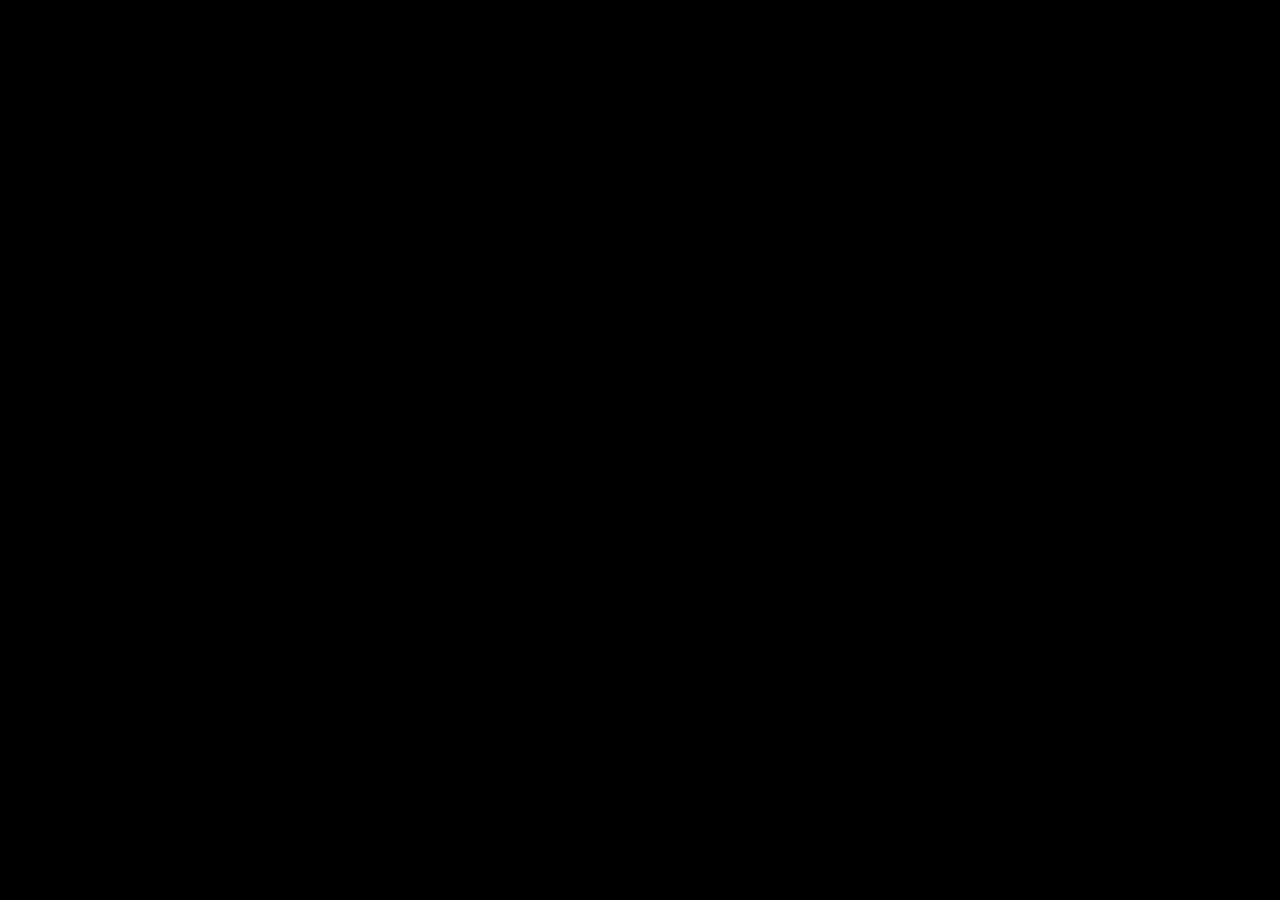
==== index.html @ cce83796 "first commit" ====
<!DOCTYPE html>
<!--
	
	Autor: 
	Fecha: 
	
-->
<html lang="en">
	<head>
		<meta charset="utf-8"/>
        <meta http-equiv="X-UA-Compatible" content="IE=edge"/>
        <title>Centre of Excellence and Technological Innovation in Bioimaging. Regional Ministry of Health in Valencia Region</title>
        <meta name="viewport" content="width=device-width, user-scalable=no, minimum-scale=1.0, maximum-scale=1.0"> 


		<style >
			body{
				font-family: Monospace;
				background-color: #fff;
				color: #fff;
				margin: 0px;
				overflow: hidden;
			}

		</style>
	</head>
<body>
<!--contenedor del canvas!-->
	<div id = "container"></div>

	<!--Librerias auxiliares (c)"WebGL Programing Guide"-->


	<script src="webgl/lib/three.js"></script>
	<script src="webgl/lib/controls/TrackballControls.js"></script>
	<script src="webgl/lib/VTKLoader.js"></script>
	<script src="webgl/lib/stats.min.js"></script> 
	<script src="webgl/lib/Detector.js"></script> 
	<script src = "webgl/lib/dat.gui.min.js"></script>
	
		<!-- Fuentes -->
	
	<!--script-->
	<script type="text/javascript" src="RV_Brain.js"></script>
	
</body>
</html>
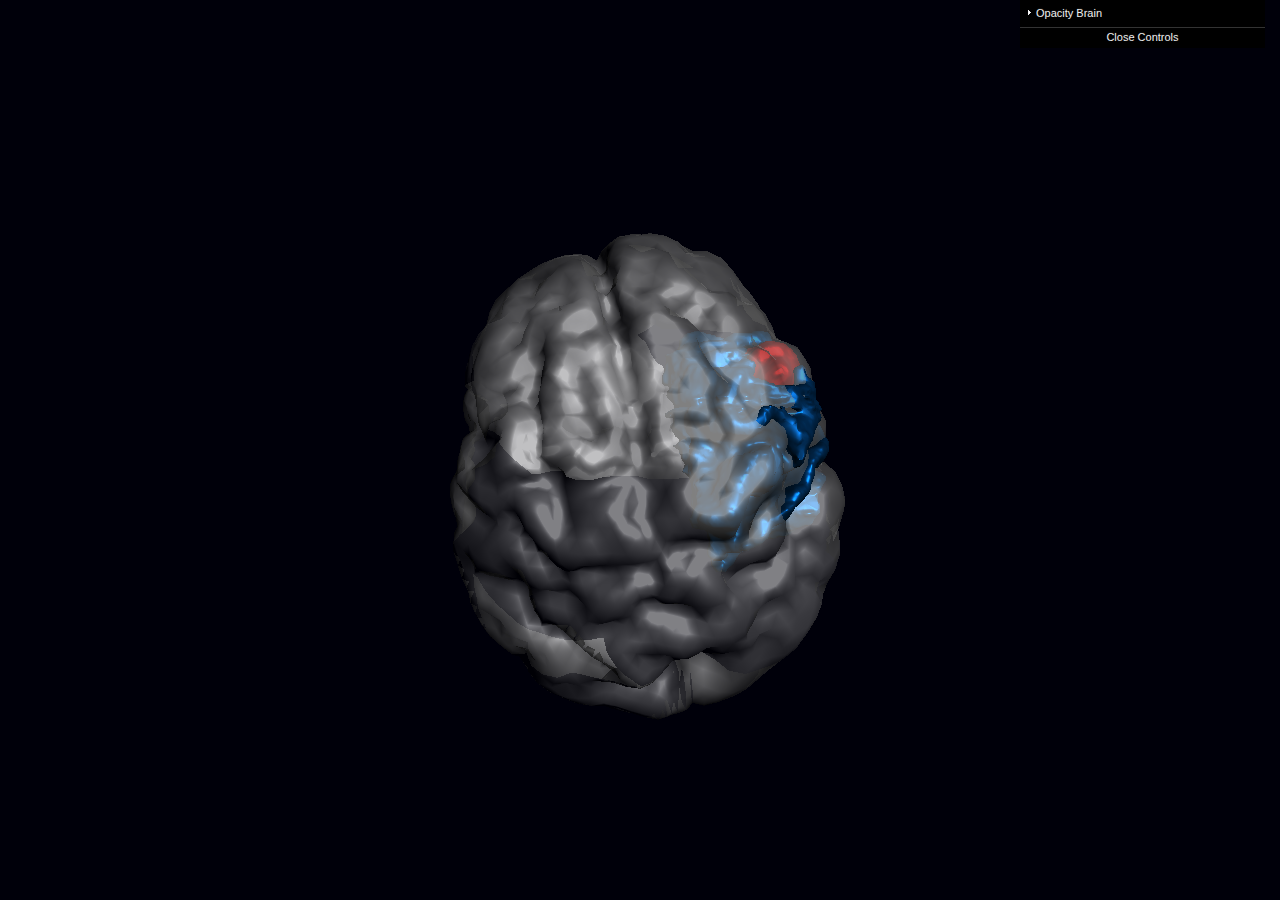
==== commit c0714955: "Update index.html" ====
--- a/index.html
+++ b/index.html
@@ -1,9 +1,13 @@
 <!DOCTYPE html>
 <!--
 	
-	Autor: 
+	Autor: Subdirección General de Sistemas de Información para la Salud
+               Centro de Excelencia e Innovación Tecnológica de Bioimagen de la Conselleria de Sanitat
+               http://ceib.san.gva.es/
+               María de la Iglesia Vayá
+               Gonzalo M. Rojas
+               Jhon Jairo Saenz
 	Fecha: 
-	
 -->
 <html lang="en">
 	<head>
@@ -44,4 +48,4 @@
 	<script type="text/javascript" src="RV_Brain.js"></script>
 	
 </body>
-</html>+</html>
